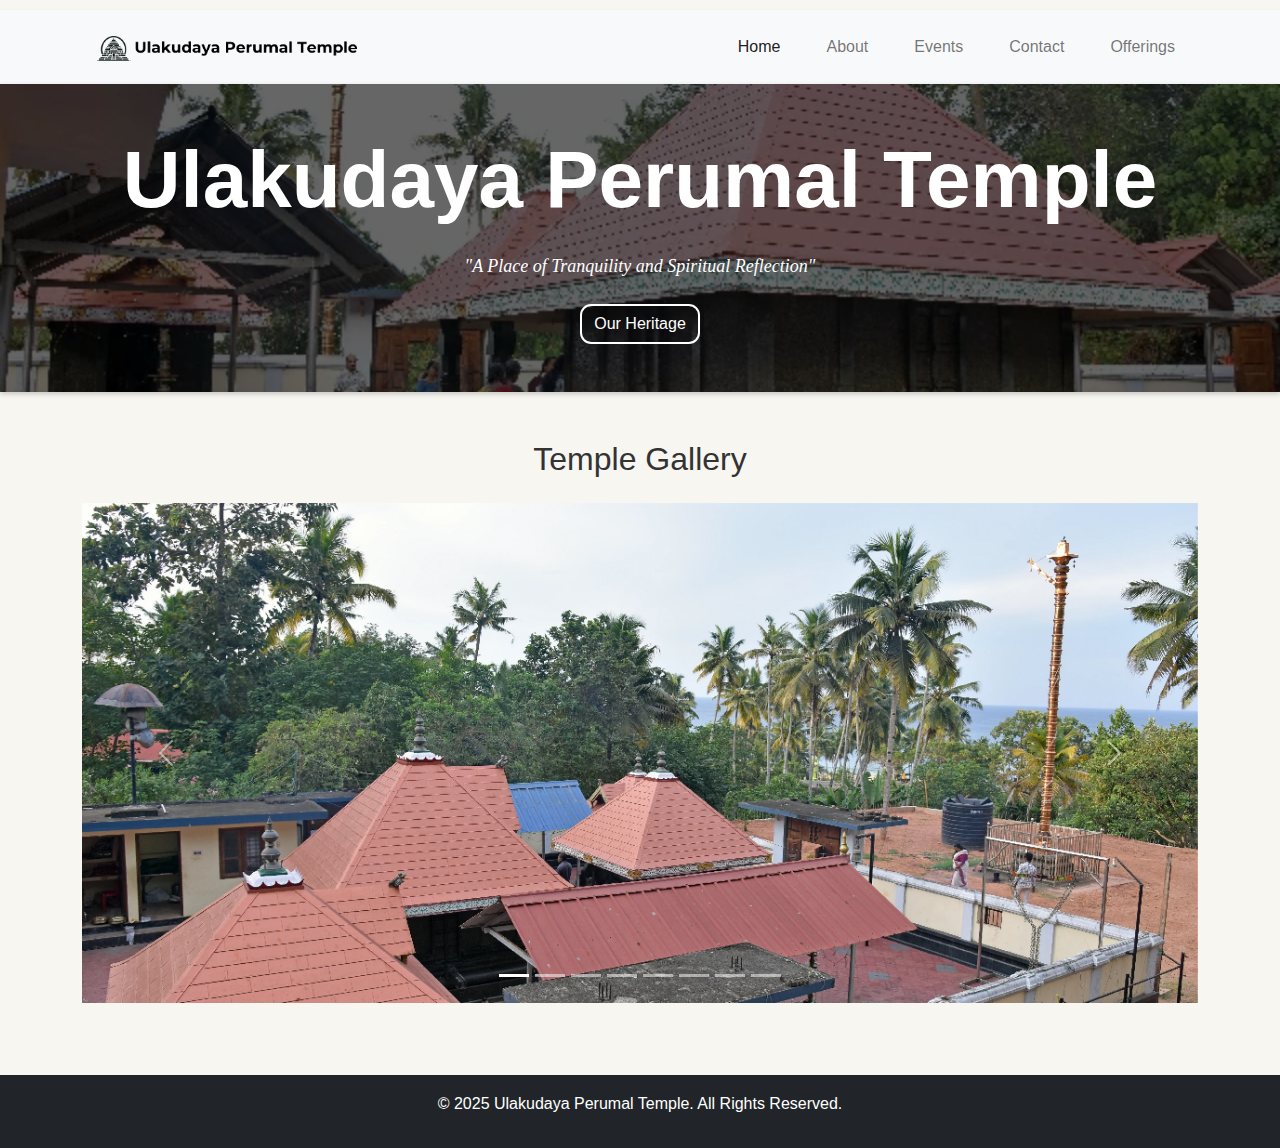
==== index.html @ 66f78495 "Trying self-hosting bootstrap.min.css for index.html" ====
<!DOCTYPE html>
<html lang="en">
<head>
    <meta charset="UTF-8">
    <meta name="viewport" content="width=device-width, initial-scale=1.0">
    <title>Home - Ulakudaya Perumal Temple</title>

    <!-- General Meta Tags -->
    <meta name="description"
        content="Discover the rich history, sacred origins, and spiritual traditions of the Ulakudaya Perumal Temple." />
    <meta name="keywords"
        content="Ulakudaya Perumal Temple, temple history, sacred origins, Ulakudaya Perumal, Sree Narayana Guru, Kerala temples, Viduthi Vilakam Temple, temple rituals" />
    <meta name="author" content="Ulakudaya Perumal Temple" />

    <!-- Open Graph Meta Tags -->
    <meta property="og:type" content="website" />
    <meta property="og:title" content="Home - Ulakudaya Perumal Temple"/>
    <meta property="og:description"
        content="Discover the rich history, sacred origins, and spiritual traditions of the Ulakudaya Perumal Temple." />
    <meta property="og:url" content="https://ulakudayaperumaltemple.org"/>
    <meta property="og:image" content="https://ulakudayaperumaltemple.org/static/images/header/temple-header.png?v=1.0.2" />
    <meta property="og:locale" content="en_US" />
    <meta property="og:site_name" content="Ulakudaya Perumal Temple" />

    <!-- Favicon -->
    <link rel="icon" type="image/x-icon" href="static/images/logo/favicon.ico">
    <link rel="icon" type="image/png" href="static/images/logo/favicon-96x96.png" sizes="96x96">
    <link rel="icon" type="image/svg+xml" href="static/images/logo/favicon.svg">

    <!-- Bootstrap CSS -->
    <link href="static/css/bootstrap.min.css?v=5.2.3" rel="stylesheet">
    <!-- Cache-busted CSS -->
    <link href="static/css/style.css?v=1.0.2" rel="stylesheet">
    <style>
        :root {
            --primary-color: #f8f9fa;
            --secondary-color: #343a40;
        }

        /* Updated Header Background Section */
        .header-background {
            background-image: linear-gradient(rgba(0, 0, 0, 0.6), rgba(0, 0, 0, 0.6)), url('static/images/header/temple-header.webp?v=1.0.2');
            background-size: cover;
            background-position: center;
            position: relative;
            color: white;
            padding: 6rem 0;
        }

        @supports not (background-image: url('[data-uri]')) {
            .header-background {
                background-image: linear-gradient(rgba(0, 0, 0, 0.6), rgba(0, 0, 0, 0.6)), url('static/images/header/temple-header.png?v=1.0.2');
                /* Re-declare all properties for maximum compatibility */
                background-size: cover;
                background-position: center;
                position: relative;
                color: white;
                padding: 6rem 0;
            }
        }

        /* Rest of original CSS remains unchanged */
        body {
            font-family: 'Segoe UI', Tahoma, Geneva, Verdana, sans-serif;
            line-height: 1.6;
        }

        .navbar {
            transition: all 0.3s ease;
            box-shadow: 0 2px 4px rgba(0,0,0,0.1);
        }

        .navbar-brand img {
            max-height: 50px;
            transition: transform 0.3s ease;
        }

        .navbar-brand img:hover {
            transform: scale(1.1);
        }

        .carousel-item img {
            max-height: 500px;
            object-fit: cover;
        }

        footer {
            background-color: var(--secondary-color);
            color: var(--primary-color);
            padding: 2rem 0;
        }

        @media (max-width: 768px) {
            .header-background {
                padding: 3rem 0;
            }
            .display-1 {
                font-size: 2.5rem;
            }
        }
    </style>
    <!-- Preload Header Image for Faster Loading -->
    <link rel="preload" href="static/images/header/temple-header.webp?v=1.0.2" as="image">
</head>
<body>
    <!-- Navigation -->
    <nav class="navbar navbar-expand-lg navbar-light bg-light">
        <div class="container">
            <a class="navbar-brand" href="index.html">
                <picture>
                    <source srcset="static/images/logo/logo.webp?v=1.0.2" type="image/webp">
                    <img src="static/images/logo/logo.png?v=1.0.2" alt="Temple Logo">
                </picture>
            </a>
            <button class="navbar-toggler" type="button" data-bs-toggle="collapse" data-bs-target="#navbarNav" aria-label="Toggle navigation">
                <span class="navbar-toggler-icon"></span>
            </button>
            <div class="collapse navbar-collapse" id="navbarNav">
                <ul class="navbar-nav ms-auto">
                    <li class="nav-item"><a class="nav-link active" href="index.html">Home</a></li>
                    <li class="nav-item"><a class="nav-link" href="about.html">About</a></li>
                    <li class="nav-item"><a class="nav-link" href="event.html">Events</a></li>
                    <li class="nav-item"><a class="nav-link" href="contact.html">Contact</a></li>
                    <li class="nav-item"><a class="nav-link" href="offerings.html">Offerings</a></li>
                </ul>
            </div>
        </div>
    </nav>

    <!-- Header -->
    <header class="text-white text-center py-5 header-background">
        <div class="container">
            <h1 class="display-1 mb-4" style="font-weight: 700;">Ulakudaya Perumal Temple</h1>
            <p class="lead mb-4">"A Place of Tranquility and Spiritual Reflection"</p>
            <a href="about.html" class="btn transparent-btn">Our Heritage</a>
        </div>
    </header>

    <!-- Temple Images Section -->
    <section class="container py-5">
        <h2 class="text-center mb-4">Temple Gallery</h2>
        <div id="templeCarousel" class="carousel slide" data-bs-ride="carousel" data-bs-interval="2000">
            <!-- Indicators -->
            <div class="carousel-indicators" id="carouselIndicators"></div>

            <!-- Carousel Items -->
            <div class="carousel-inner" id="carouselItems"></div>

            <!-- Controls -->
            <button class="carousel-control-prev" type="button" data-bs-target="#templeCarousel" data-bs-slide="prev" aria-label="Previous Slide">
                <span class="carousel-control-prev-icon" aria-hidden="true"></span>
                <span class="visually-hidden">Previous</span>
            </button>
            <button class="carousel-control-next" type="button" data-bs-target="#templeCarousel" data-bs-slide="next" aria-label="Next Slide">
                <span class="carousel-control-next-icon" aria-hidden="true"></span>
                <span class="visually-hidden">Next</span>
            </button>
        </div>
    </section>

    <!-- Footer -->
    <footer class="bg-dark text-white text-center py-3 mt-4">
        <div class="container">
            <p>&copy; 2025 Ulakudaya Perumal Temple. All Rights Reserved.</p>
        </div>
    </footer>

    <!-- Bootstrap JS and Popper -->
    <script src="https://cdn.jsdelivr.net/npm/@popperjs/core@2.11.6/dist/umd/popper.min.js"></script>
    <script src="https://cdn.jsdelivr.net/npm/bootstrap@5.2.3/dist/js/bootstrap.min.js"></script>

    <!-- Dynamic Image Carousel Script -->
    <script>
        const imagesPath = "static/images/";
            const version = "v=1.0.2";
        const imageFilenames = ["image_01.webp", "image_07.webp", "image_03.webp", "image_08.webp", "image_06.webp", "image_09.webp", "image_12.webp", "image_13.webp"];
        const carouselIndicators = document.getElementById("carouselIndicators");
        const carouselItems = document.getElementById("carouselItems");

        imageFilenames.forEach((filename, index) => {
            const baseFilename = filename.split(".")[0];

            // Create indicator
            const indicator = document.createElement("button");
            indicator.type = "button";
            indicator.setAttribute("data-bs-target", "#templeCarousel");
            indicator.setAttribute("data-bs-slide-to", index.toString());
            indicator.setAttribute("aria-label", `Slide ${index + 1}`);
            if (index === 0) indicator.classList.add("active");
            carouselIndicators.appendChild(indicator);

            // Create carousel item
            const carouselItem = document.createElement("div");
            carouselItem.classList.add("carousel-item");
            if (index === 0) carouselItem.classList.add("active");

            const picture = document.createElement("picture");

            const sourceWebP = document.createElement("source");
            sourceWebP.srcset = `${imagesPath}${baseFilename}.webp?${version}`;
            sourceWebP.type = "image/webp";
            picture.appendChild(sourceWebP);

            const img = document.createElement("img");
            img.src = `${imagesPath}${filename}?${version}`;
            img.classList.add("d-block", "w-100");
            img.alt = `Temple image ${index + 1}`;
            img.loading = "lazy";
            picture.appendChild(img);

            carouselItem.appendChild(picture);
            carouselItems.appendChild(carouselItem);
        });
    </script>
</body>
</html>
---- static/css/style.css ----
body {
    font-family: Arial, sans-serif;
    margin: 0;
    padding: 0;
    background-color: #f7f6f1;
    color: #333;
}

header {
    background-color: rgba(255, 255, 255, 0);
    color: white;
    padding: 20px 10px;
    text-align: center;
    box-shadow: 0 2px 5px rgba(0, 0, 0, 0.2);
}

html, body {
    height: 100%;
    margin: 0;
  }

header h1 {
    margin: 0;
    font-size: 2.5em;
}

nav {
    margin-top: 10px;
}

nav a {
    color: white;
    text-decoration: none;
    margin: 0 15px;
    font-size: 1.2em;
}

nav a:hover {
    text-decoration: underline;
}

main {
    padding: 20px;
    max-width: 1200px;
    margin: 0 auto;
}

footer {
    background-color: #333 !important;
    color: white !important;
    text-align: center !important;
    padding: 10px !important;
    position: relative !important;
    bottom: 0 !important;
    width: 100% !important;
}

footer a {
    color: #4caf50;
    text-decoration: none;
}

footer a:hover {
    text-decoration: underline;
}


.events {
    background-color: #f9f9f9; /* Light background for the section */
    border: 2px solid #4caf50; /* Green border to match the temple theme */
    border-radius: 10px; /* Rounded corners for a soft look */
    padding: 20px; /* Space inside the div */
    margin: 20px auto; /* Center alignment and spacing outside */
    max-width: 600px; /* Restrict the width for better readability */
    box-shadow: 0 4px 8px rgba(0, 0, 0, 0.1); /* Subtle shadow for depth */
}

.events h2 {
    color: #4caf50; /* Match the theme with green headings */
    font-size: 24px; /* Larger font for the heading */
    text-align: center; /* Center align the heading */
    margin-bottom: 15px; /* Space below the heading */
}

.events ul {
    list-style-type: disc; /* Default bullet points */
    margin: 0;
    padding: 0 20px; /* Indent list from the container edge */
}

.events ul li {
    color: #333; /* Dark text color for readability */
    font-size: 18px; /* Larger font for list items */
    line-height: 1.8; /* Add spacing between list items */
    margin-bottom: 10px; /* Spacing between items */
    transition: color 0.3s ease-in-out; /* Smooth hover effect */
}

.events ul li:hover {
    color: #4caf50; /* Highlight items on hover */
    cursor: pointer; /* Pointer cursor on hover */
}


.modal {
    display: none; /* Hidden by default */
    position: fixed;
    z-index: 1000;
    left: 0;
    top: 0;
    width: 100%;
    height: 100%;
    overflow: auto;
    background-color: rgba(0, 0, 0, 0.5); /* Black background with opacity */
}
.modal-content {
    background-color: white;
    margin: 10% auto;
    padding: 20px;
    border-radius: 8px;
    width: 80%;
    max-width: 400px;
    box-shadow: 0 4px 8px rgba(0, 0, 0, 0.2);
    text-align: center;
}
.modal-content h2 {
    margin-bottom: 20px;
    color: #2e7d32;
}
.modal-content input[type="text"], 
.modal-content input[type="date"],
.modal-content input[type="time"] {
    width: 100%;
    padding: 10px;
    margin: 10px 0;
    border: 1px solid #ddd;
    border-radius: 5px;
    box-sizing: border-box;
}
.modal-content button {
    background-color: #2e7d32;
    color: white;
    padding: 10px 20px;
    border: none;
    border-radius: 5px;
    cursor: pointer;
    transition: background-color 0.3s;
}
.modal-content button:hover {
    background-color: #1b5e20;
}
.close {
    background-color: red;
    padding: 5px 10px;
    border-radius: 50%;
    color: white;
    font-weight: bold;
    position: absolute;
    top: 10px;
    right: 10px;
    cursor: pointer;
}
/* .row {
    display: block;
} */

.lead {
    font-size: large;
}

.lead.mb-4 {
    font-family: cursive; /* Use a generic cursive font */
    font-style: italic; /* Makes the font italic */
}

.contact-divider {
    border-left: 2px solid #ccc;
    height: 100%;
    display: block !important;            /* Ensure it's not hidden */
}

.transparent-btn {
    background-color: transparent;
    border: 2px solid #ffff; /* Green border, change color as needed */
    color: white;
    text-decoration: none; /* Optional: Removes underline */
    padding: 0.375rem 0.75rem; /* Padding for better appearance */
    border-radius: 0.7rem; /* Rounded edges */
    transition: background-color 0.2s, color 0.7s; /* Smooth hover effect */
}

.transparent-btn:hover {
    background-color: rgba(237, 242, 242, 0.3); /* Light gray with increased opacity */
    color: black; /* Change text color to black */
}

/* Enhanced navbar for mobile */
.navbar {
    padding: 0.5rem 1rem;
}

.navbar-brand img {
    height: 25px;
}

.navbar-toggler {
    padding: 0.4rem 0.6rem;
    font-size: 1rem;
}

.navbar-nav {
    padding: 0.5rem 0;
}

.nav-link {
    position: relative;
    transition: color 0.3s ease;
}

.nav-link::after {
    content: '';
    position: absolute;
    width: 0;
    height: 2px;
    bottom: 0;
    left: 0;
    background-color: var(--secondary-color);
    transition: width 0.3s ease;
}

/* Responsive spacing utilities */
@media (max-width: 768px) {
    .container {
        padding-left: 0.5rem;
        padding-right: 0.5rem;
    }

    .py-5 {
        padding-top: 3rem !important;
        padding-bottom: 3rem !important;
    }

    .temple-feature {
        margin: 0.75rem 0;
    }
}
/* For image sizing in event cards */
.fixed-size-image {
    width: 100%; /* Ensures the image fits the card width */
    height: 200px; /* Fixed height for all images */
    object-fit: cover; /* Maintains aspect ratio and crops excess */
    border-top-left-radius: 8px; /* Matches the card's border radius */
    border-top-right-radius: 8px; /* Matches the card's border radius */
}
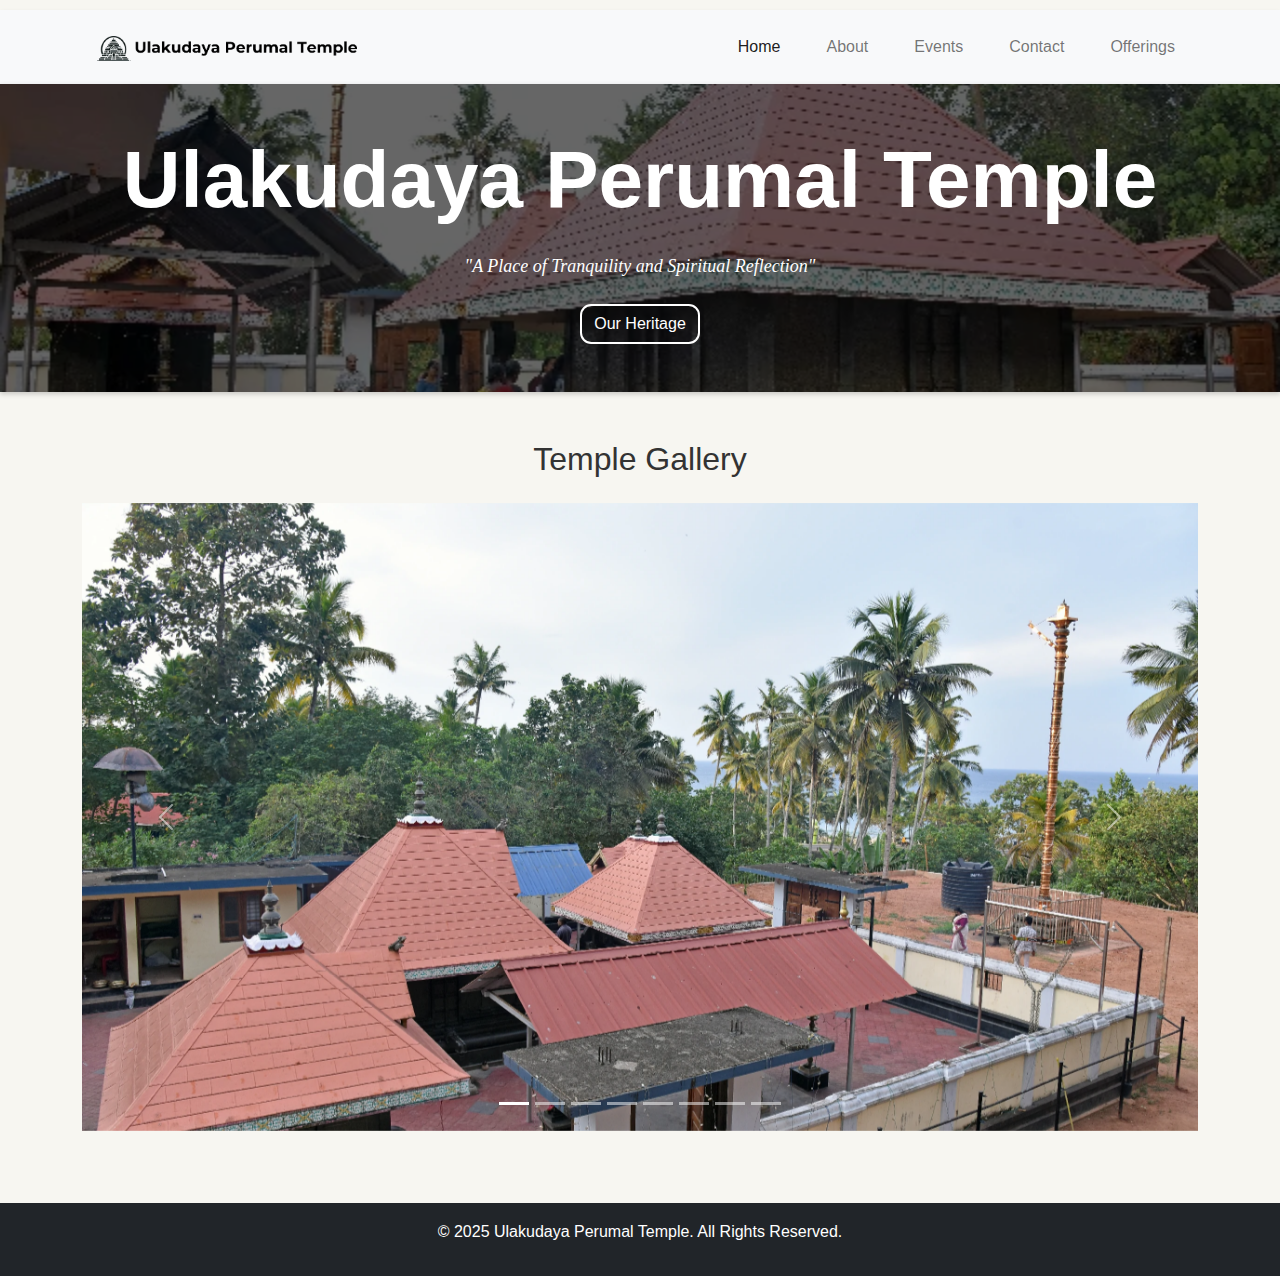
==== commit fbd6f42f: "Set aspect ratio for carousal images" ====
--- a/index.html
+++ b/index.html
@@ -23,9 +23,9 @@
     <meta property="og:site_name" content="Ulakudaya Perumal Temple" />
 
     <!-- Favicon -->
-    <link rel="icon" type="image/x-icon" href="static/images/logo/favicon.ico">
-    <link rel="icon" type="image/png" href="static/images/logo/favicon-96x96.png" sizes="96x96">
-    <link rel="icon" type="image/svg+xml" href="static/images/logo/favicon.svg">
+    <link rel="icon" type="image/x-icon" href="https://ulakudayaperumaltemple.org/static/images/logo/favicon.ico">
+    <link rel="icon" type="image/png" href="https://ulakudayaperumaltemple.org/static/images/logo/favicon-96x96.png" sizes="96x96">
+    <link rel="icon" type="image/svg+xml" href="https://ulakudayaperumaltemple.org/static/images/logo/favicon.svg">
 
     <!-- Bootstrap CSS -->
     <link href="static/css/bootstrap.min.css?v=5.2.3" rel="stylesheet">
@@ -80,7 +80,9 @@
         }
 
         .carousel-item img {
-            max-height: 500px;
+            width: 100%; /* Ensures responsiveness */
+            height: auto; /* Maintains aspect ratio */
+            aspect-ratio: 16/9; /* Prevents reflow */
             object-fit: cover;
         }
 
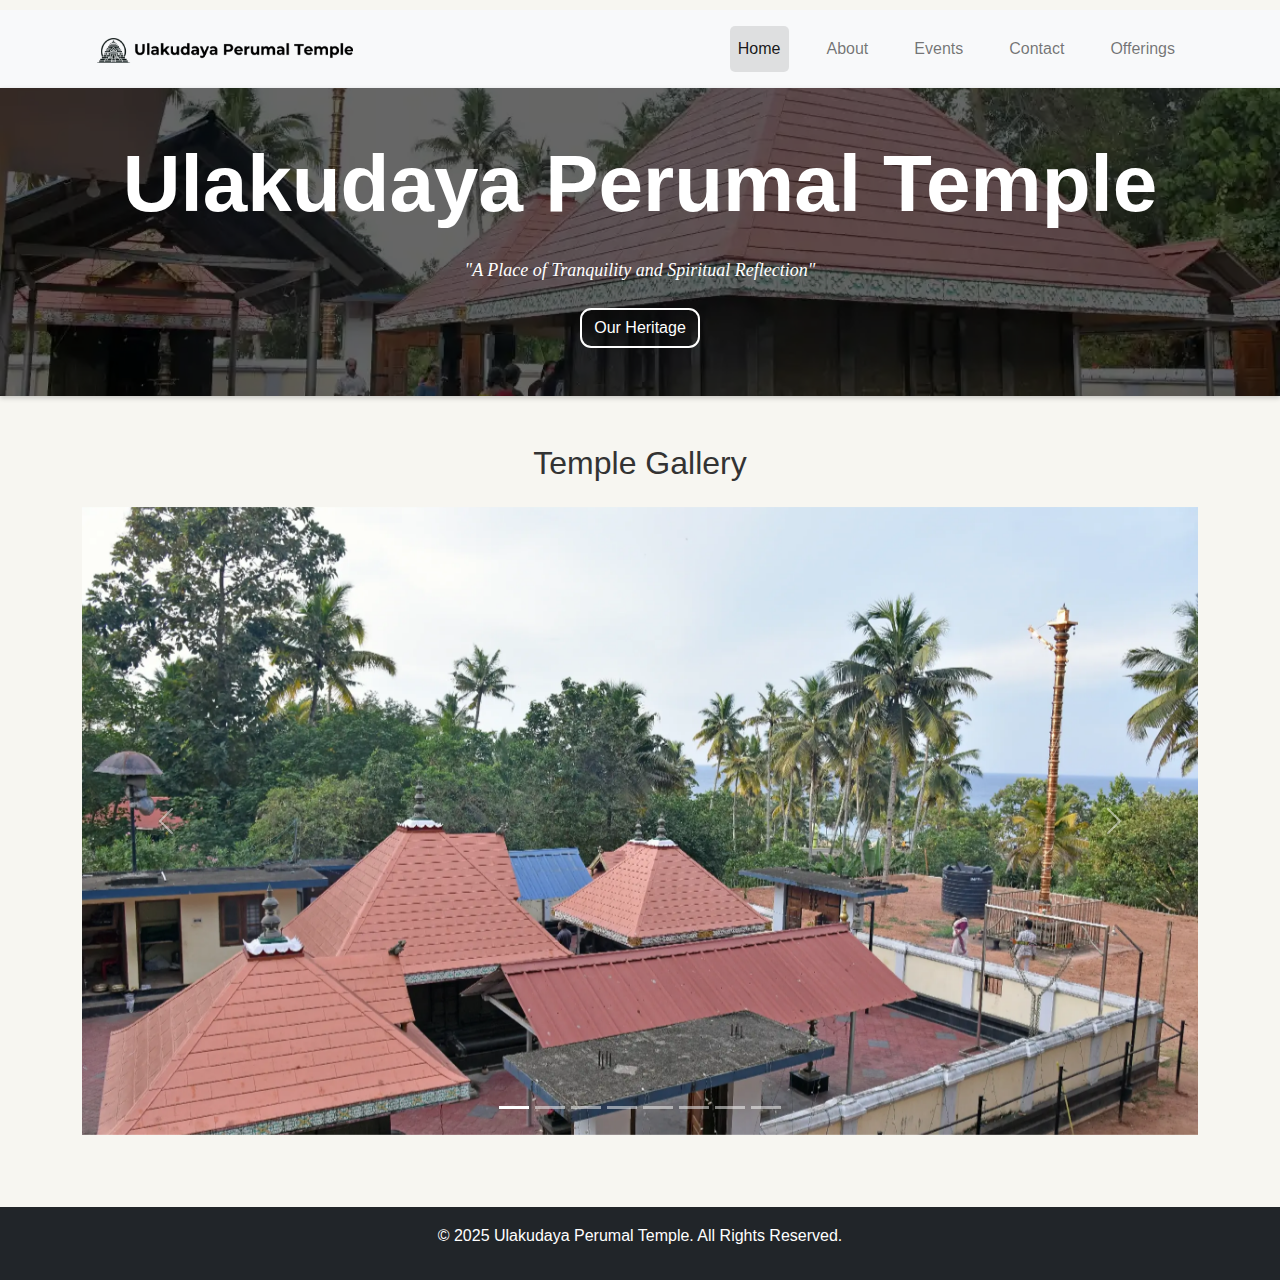
==== commit b8fd332d: "Increase nav-bar consistency across pages." ====
--- a/index.html
+++ b/index.html
@@ -65,20 +65,6 @@
             line-height: 1.6;
         }
 
-        .navbar {
-            transition: all 0.3s ease;
-            box-shadow: 0 2px 4px rgba(0,0,0,0.1);
-        }
-
-        .navbar-brand img {
-            max-height: 50px;
-            transition: transform 0.3s ease;
-        }
-
-        .navbar-brand img:hover {
-            transform: scale(1.1);
-        }
-
         .carousel-item img {
             width: 100%; /* Ensures responsiveness */
             height: auto; /* Maintains aspect ratio */
@@ -102,7 +88,8 @@
         }
     </style>
     <!-- Preload Header Image for Faster Loading -->
-    <link rel="preload" href="static/images/header/temple-header.webp?v=1.0.2" as="image">
+    <link rel="preload" fetchpriority="high" href="static/images/header/temple-header.webp?v=1.0.2" as="image">
+    <link rel="preload" fetchpriority="high" href="static/images/image_01.webp?v=1.0.2" as="image">
 </head>
 <body>
     <!-- Navigation -->
@@ -207,7 +194,9 @@
             img.src = `${imagesPath}${filename}?${version}`;
             img.classList.add("d-block", "w-100");
             img.alt = `Temple image ${index + 1}`;
-            img.loading = "lazy";
+            if (index !== 0) {
+                img.loading = "lazy";
+            }
             picture.appendChild(img);
 
             carouselItem.appendChild(picture);
--- a/static/css/style.css
+++ b/static/css/style.css
@@ -204,6 +204,10 @@
     height: 25px;
 }
 
+.navbar-brand img:hover {
+    transform: scale(1.1);
+}
+
 .navbar-toggler {
     padding: 0.4rem 0.6rem;
     font-size: 1rem;
@@ -211,11 +215,6 @@
 
 .navbar-nav {
     padding: 0.5rem 0;
-}
-
-.nav-link {
-    position: relative;
-    transition: color 0.3s ease;
 }
 
 .nav-link::after {
@@ -229,6 +228,18 @@
     transition: width 0.3s ease;
 }
 
+.navbar-nav .nav-link {
+    position: relative;
+    padding: 10px 15px;
+    transition: color 0.3s ease-in-out, background-color 0.3s ease-in-out;
+}
+
+.navbar-nav .nav-link:hover,
+.navbar-nav .nav-link.active {
+    background-color: rgba(0, 0, 0, 0.1); /* Light gray highlight */
+    border-radius: 5px;
+}
+
 /* Responsive spacing utilities */
 @media (max-width: 768px) {
     .container {
@@ -244,12 +255,4 @@
     .temple-feature {
         margin: 0.75rem 0;
     }
-}
-/* For image sizing in event cards */
-.fixed-size-image {
-    width: 100%; /* Ensures the image fits the card width */
-    height: 200px; /* Fixed height for all images */
-    object-fit: cover; /* Maintains aspect ratio and crops excess */
-    border-top-left-radius: 8px; /* Matches the card's border radius */
-    border-top-right-radius: 8px; /* Matches the card's border radius */
 }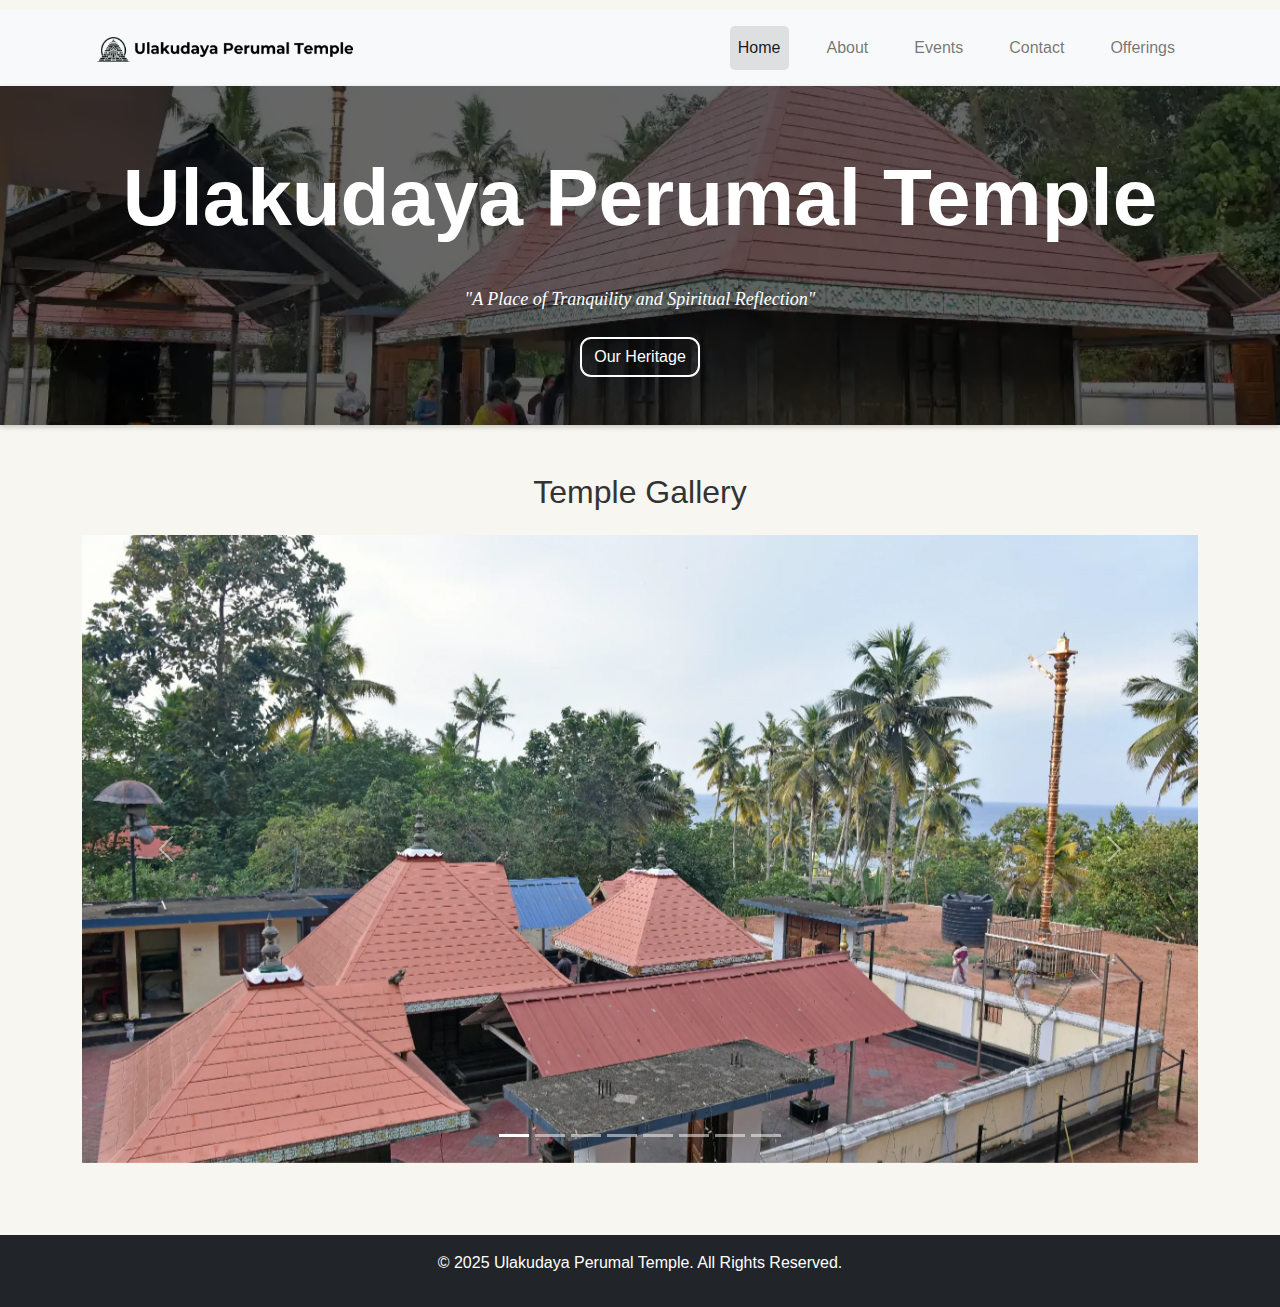
==== commit a140fc53: "Made the fonts consistent across pages." ====
--- a/index.html
+++ b/index.html
@@ -57,12 +57,6 @@
                 color: white;
                 padding: 6rem 0;
             }
-        }
-
-        /* Rest of original CSS remains unchanged */
-        body {
-            font-family: 'Segoe UI', Tahoma, Geneva, Verdana, sans-serif;
-            line-height: 1.6;
         }
 
         .carousel-item img {
--- a/static/css/style.css
+++ b/static/css/style.css
@@ -173,7 +173,10 @@
     font-family: cursive; /* Use a generic cursive font */
     font-style: italic; /* Makes the font italic */
 }
-
+.display-1 {
+    font-family: 'Segoe UI', Tahoma, Geneva, Verdana, sans-serif;
+    line-height: 1.6;
+}
 .contact-divider {
     border-left: 2px solid #ccc;
     height: 100%;
